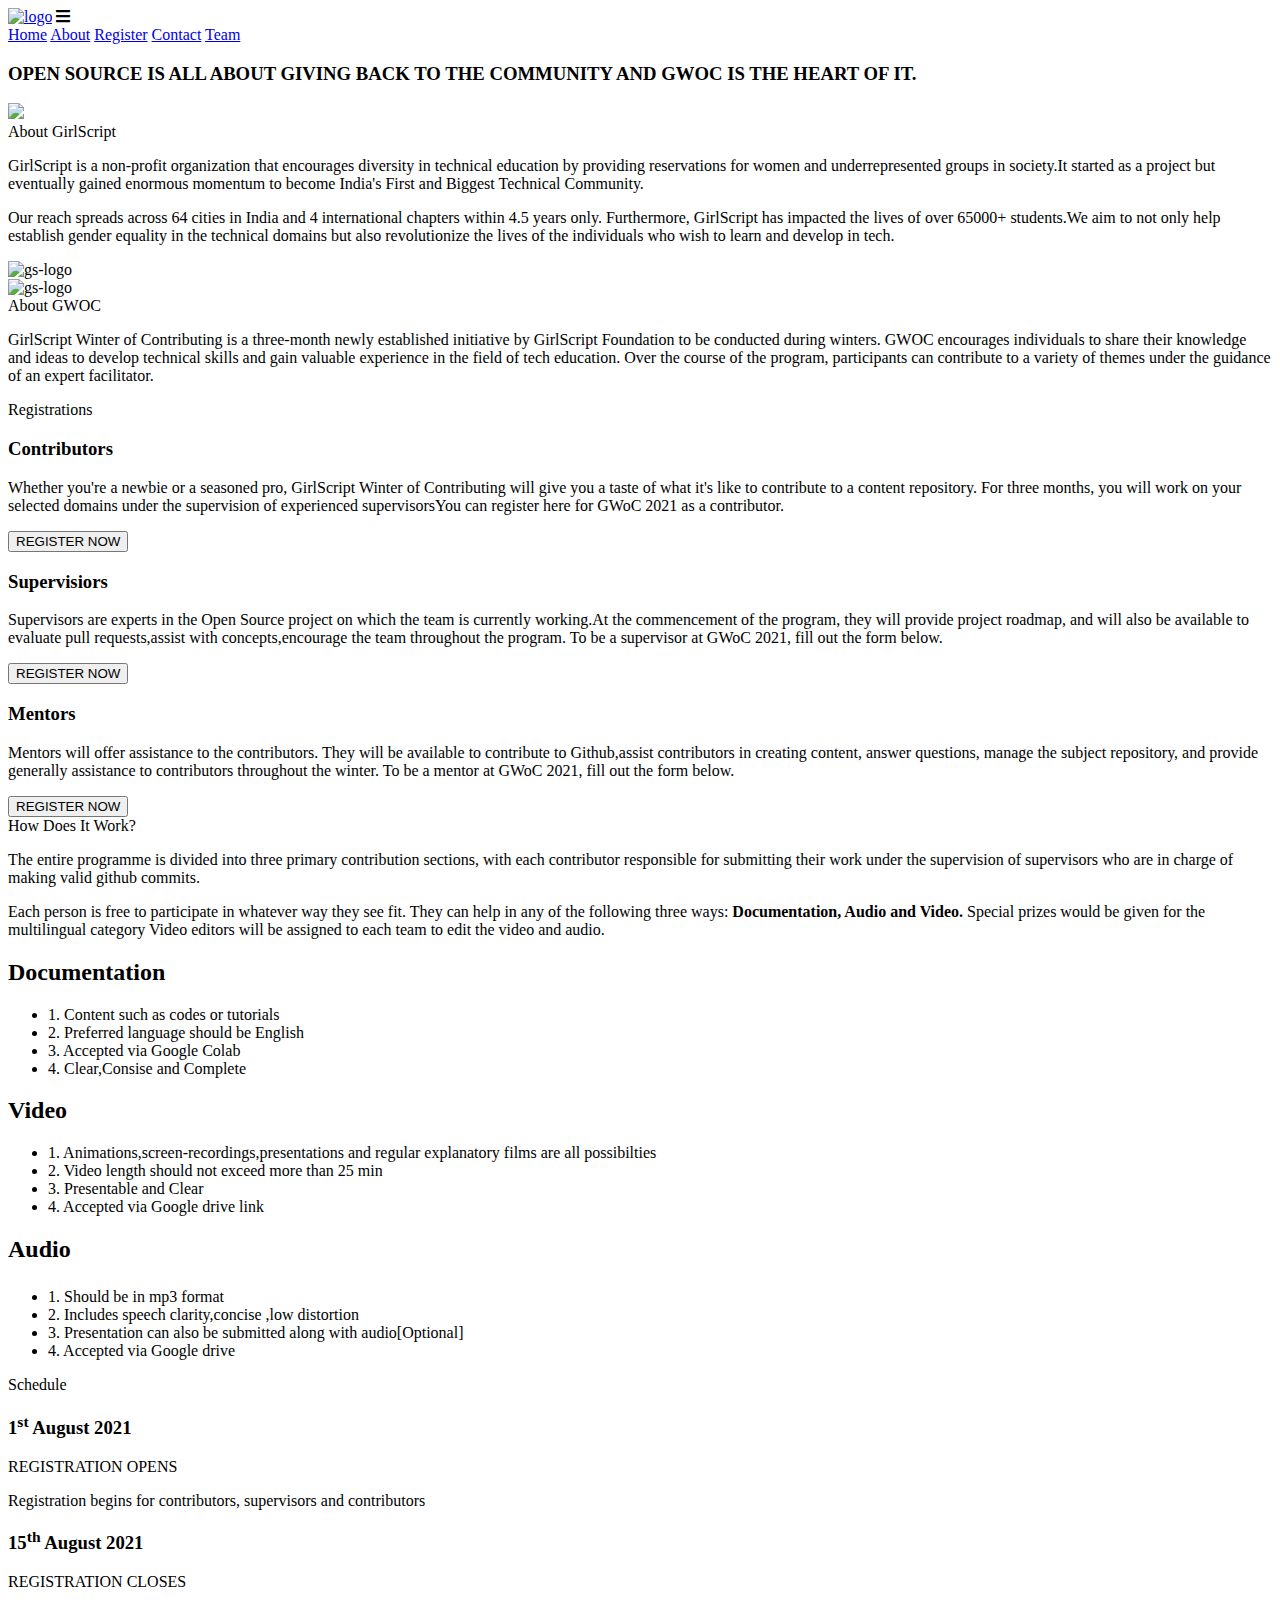
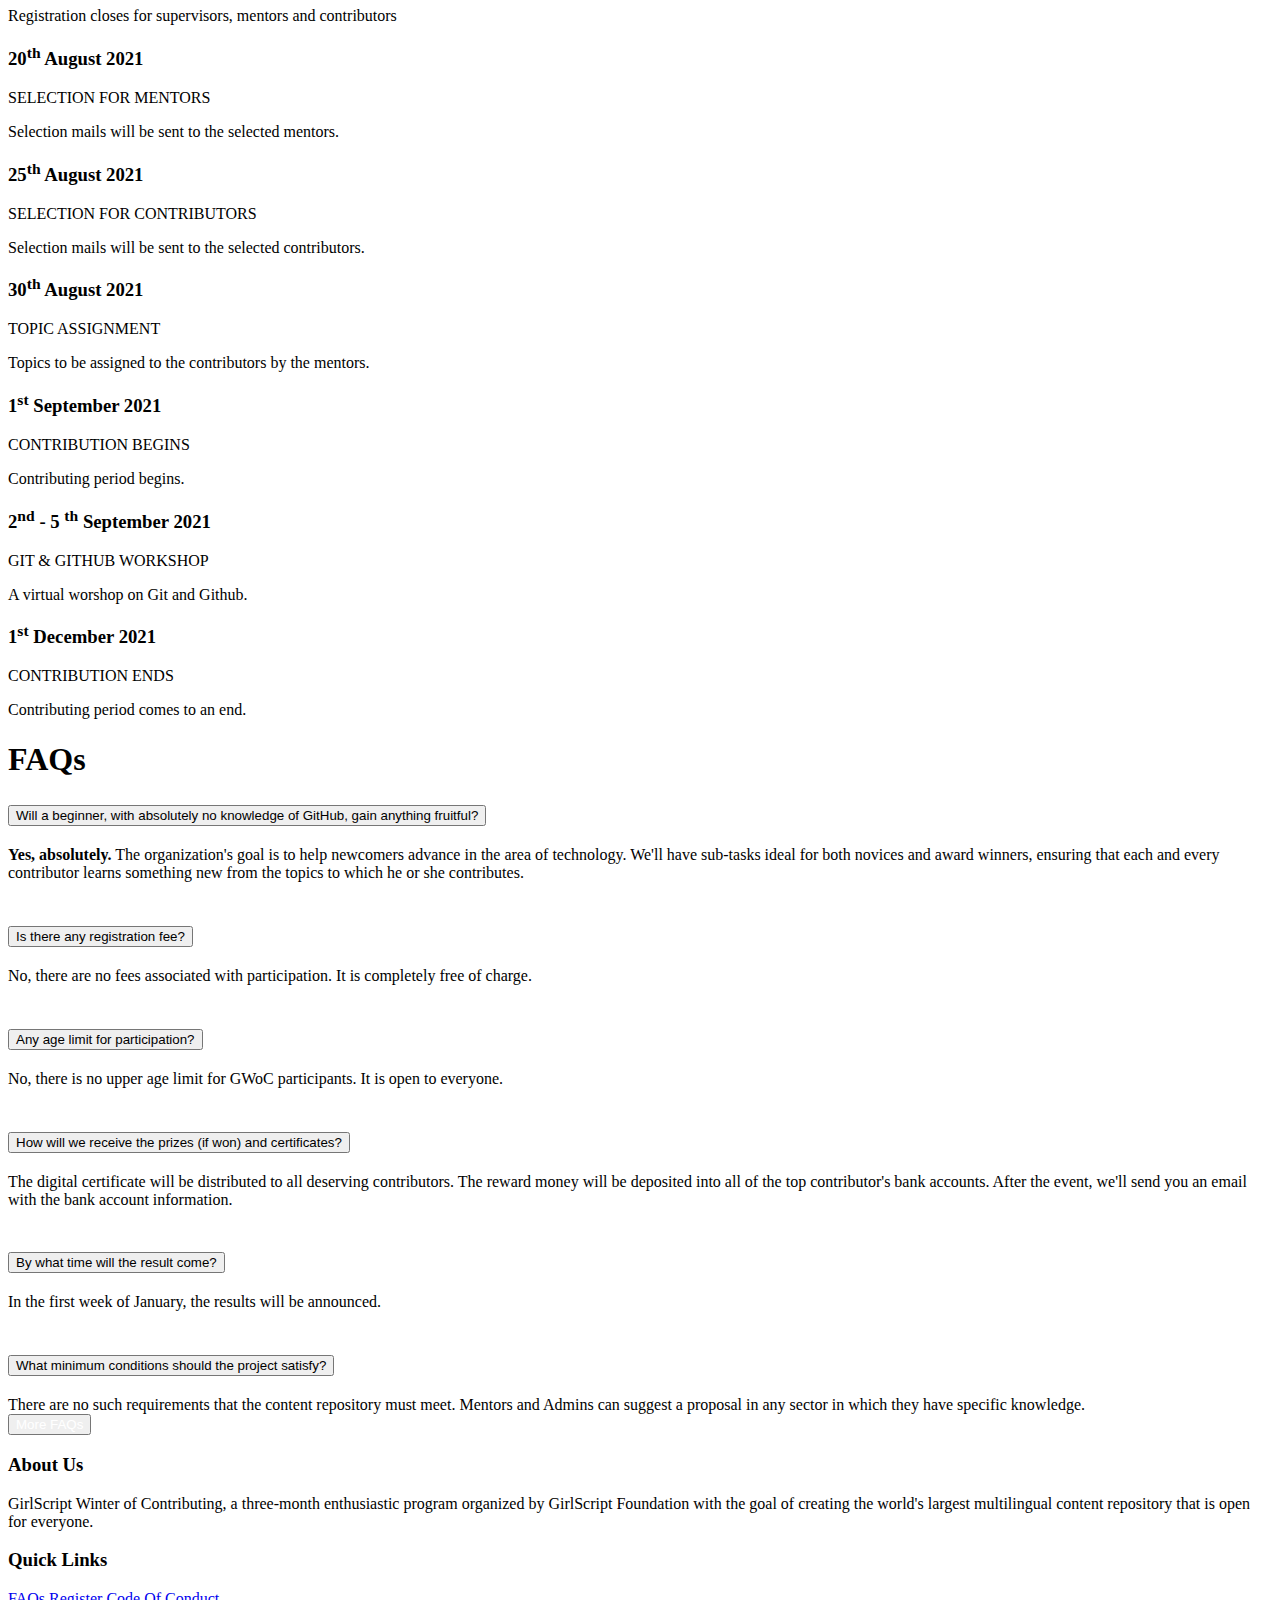
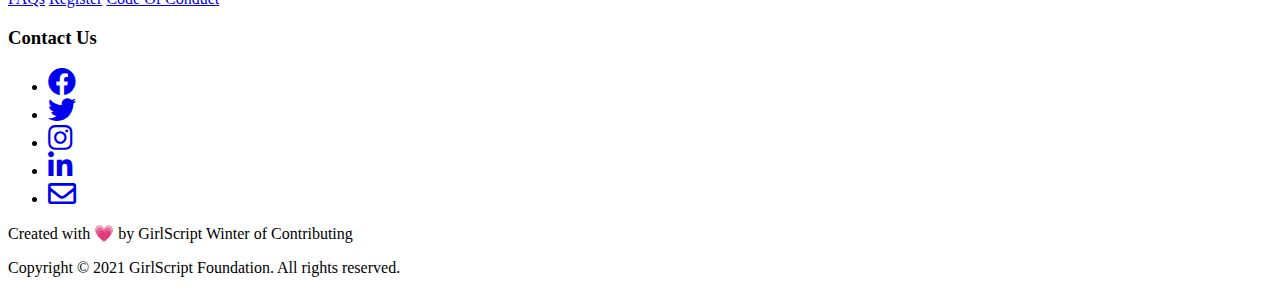
==== index.html @ e03fd128 "team page added" ====
<!DOCTYPE html>
<html lang="en">
  <head>
    <meta charset="UTF-8" />
    <meta http-equiv="X-UA-Compatible" content="IE=edge" />
    <meta name="viewport" content="width=device-width, initial-scale=1.0" />
    <link
      href="https://cdn.jsdelivr.net/npm/bootstrap@5.0.2/dist/css/bootstrap.min.css"
      rel="stylesheet"
      integrity="sha384-EVSTQN3/azprG1Anm3QDgpJLIm9Nao0Yz1ztcQTwFspd3yD65VohhpuuCOmLASjC"
      crossorigin="anonymous"
    />
    <link rel="stylesheet" href="./css/home.css" />
    <link
      rel="shortcut icon"
      href="./assets/gwoc_smallweb.png"
      type="image/x-icon"
    />
    <link
      rel="stylesheet"
      href="https://cdnjs.cloudflare.com/ajax/libs/font-awesome/5.15.3/css/all.min.css"
    />
    <title>GirlScript Winter of Contributing</title>
    <meta
      name="description"
      content="GirlScript Winter of Contributing is a
three-month programme run by the
GirlScript Foundation during the winters
with the purpose of empowering people to
share their knowledge and ideas in order
to improve technical abilities and gain
valuable experience in the field of tech
education. Throughout the programme,
participants contribute to a variety of
themes under the supervision of an
expert facilitator"
    />

    <!-- META -->
    <meta name="application-name" content="GirlScript Foundation India" />
    <meta name="author" content="GirlScript Winter of Contributing" />
    <meta
      name="msapplication-tooltip"
      content="GirlScript Winter of Contributing is a
three-month programme run by the
GirlScript Foundation during the winters
with the purpose of empowering people to
share their knowledge and ideas in order
to improve technical abilities and gain
valuable experience in the field of tech
education."
    />
    <meta
      name="apple-mobile-web-app-title"
      content="GirlScript Winter of Contributing"
    />
    <meta name="og:site_name" content="gwoc.tech" />
    <meta name="og:title" content="GirlScript Winter of Contributing" />
    <meta name="og:url" content="https://gwoc.girlscript.tech/" />
    <meta name="og:image" content="assets/gwoc_smallweb.png" />
  </head>

  <body>
    <div class="container">
      <!-- Header -->
      <header id="header">
        <a href="#" class="logo"
          ><img src="./assets/gwoc_logo_forweb.png" alt="logo" srcset=""
        /></a>
        <div id="menu" class="fas fa-bars"></div>
        <nav class="navbar">
          <a href="#">Home</a>
          <a href="#about">About</a>
          <a href="#register">Register</a>
          <a href="#contact">Contact</a>
          <a href="pages/team.html">Team</a>
        </nav>
      </header>

      <!-- Home -->
      <section class="home" style="background-image: url('./assets/2.png'); background-repeat: no-repeat; background-size: cover;">
        <div class="content">
          <h3>
           OPEN SOURCE IS ALL ABOUT GIVING BACK TO THE COMMUNITY AND
            GWOC IS THE HEART OF IT.
          </h3>
        </div>

        <div class="illustration">
          <!-- <img class="img-fluid w-80 d-none d-sm-block" src="./assets/gwoc_smallweb.png" alt="icon" /> -->
          <img src="./assets/home.png" />
        </div>
      </section>

      <!-- About GirlScript section -->
      <section id="about-gs" class="about">
        <div class="about-info">
          <div class="about-heading heading">
            About <span>Girl</span><span>Script</span>
          </div>
          <div class="about-content">
            <p>
              <span>GirlScript</span> is a non-profit organization that
              encourages diversity in technical education by providing
              reservations for women and underrepresented groups in society.It
              started as a project but eventually gained enormous momentum to
              become India's First and Biggest Technical Community.
            </p>
            <p>
              Our reach spreads across 64 cities in India and 4 international
              chapters within 4.5 years only. Furthermore, GirlScript has
              impacted the lives of over 65000+ students.We aim to not only help
              establish gender equality in the technical domains but also
              revolutionize the lives of the individuals who wish to learn and
              develop in tech.
            </p>
          </div>
        </div>
        <div class="logo">
          <img src="./assets/GsLogo_White (1).png" alt="gs-logo" />
        </div>
      </section>

      <!-- About GWOC section -->
      <a name="about">
        <section id="about-gwoc" class="about">
          <div class="gwoc-logo">
            <img src="./assets/about_gwoc.png" alt="gs-logo" />
          </div>
          <div class="about-info">
            <div class="about-heading heading">About <span>GWOC</span></div>
            <div class="about-content">
              <p>
                <span>GirlScript Winter of Contributing</span> is a
                <span>three-month</span> newly established initiative by
                <span>GirlScript Foundation</span> to be conducted during winters.
                GWOC encourages individuals
                to share their knowledge and ideas to
                develop technical skills and gain valuable
                experience in the field of tech education.
                Over the course of the program, participants
                can contribute to a variety of themes under
                the guidance of an expert facilitator.
              </p>
            </div>
          </div>
        </section>
      </a>

      <!-- Registration section -->
      <a name="register">
        <section id="registration">
          <div class="heading" id="registration-heading">Registrations</div>
          <div id="contributors" class="registration-box">
            <h3>Contributors</h3>
            <p>
              Whether you're a newbie or a seasoned pro, GirlScript Winter of
              Contributing will give you a taste of what it's like to contribute
              to a content repository. For three months, you will work on your
              selected domains under the supervision of experienced
              supervisors<span
                >You can register here for GWoC 2021 as a contributor.</span
              >
            </p>
            <button
              class="register-button"
              onclick=" window.open('https://docs.google.com/forms/d/18IwXHX0FwFM0XlEZjB_YuqjadBgxn6qmV_PqGg2xEY4/edit?usp=drivesdk', '_blank');"
            >
              REGISTER NOW
            </button>
          </div>
          <div id="supervisors" class="registration-box">
            <h3>Supervisiors</h3>
            <p>
              Supervisors are experts in the Open Source project on which the
              team is currently working.At the commencement of the program, they
              will provide project roadmap, and will also be available to
              evaluate pull requests,assist with concepts,encourage the team
              throughout the program.
              <span
                >To be a supervisor at GWoC 2021, fill out the form below.</span
              >
            </p>
            <button
              class="register-button"
              onclick=" window.open('https://docs.google.com/forms/d/1gEBbpy8OYGXpnNvzJYFZNiMgQZ8CS8PW-OUnsRAE3pQ/edit?usp=drivesdk', '_blank');"
            >
              REGISTER NOW
            </button>
          </div>
          <div id="project-managers" class="registration-box">
            <h3>Mentors</h3>
            <p>
              Mentors will offer assistance to the contributors. They will be
              available to contribute to Github,assist contributors in creating
              content, answer questions, manage the subject repository, and
              provide generally assistance to contributors throughout the
              winter.
              <span>To be a mentor at GWoC 2021, fill out the form below.</span>
            </p>
            <button
              class="register-button"
              onclick=" window.open('https://docs.google.com/forms/d/1PHhYcMQpD0wYUQuIUZZNSapqh01xJycUQimXWww7oFU/edit?usp=drivesdk', '_blank');"
            >
              REGISTER NOW
            </button>
          </div>
        </section>
      </a>
      <!-- Structure -->
      <section id="structure" class="about">
        <div class="about-info">
          <div class="about-heading heading">
            How Does It <span>Work?</span>
          </div>
          <div class="stru-content">
            <p>
              The entire programme is divided into three primary contribution
              sections, with each contributor responsible for submitting their
              work under the supervision of supervisors who are in charge of
              making valid github commits.
            </p>
            <p>
              Each person is free to participate in whatever way they see fit.
              They can help in any of the following three ways:
              <strong>Documentation, Audio and Video.</strong> Special prizes
              would be given for the multilingual category Video editors will be
              assigned to each team to edit the video and audio.
            </p>
          </div>
          <div class="structure-container">
            <div class="structure-card">
              <div class="structure-box">
                <div class="structure-content">
                  <h2 id="doc">Documentation</h2>
                  <ul>
                    <li>1. Content such as codes or tutorials</li>
                    <li>2. Preferred language should be English</li>
                    <li>3. Accepted via Google Colab</li>
                    <li>4. Clear,Consise and Complete</li>
                  </ul>
                </div>
              </div>
            </div>
            <div class="structure-card">
              <div class="structure-box">
                <div class="structure-content">
                  <h2>Video</h2>
                  <ul>
                    <li>
                      1. Animations,screen-recordings,presentations and regular
                      explanatory films are all possibilties
                    </li>
                    <li>2. Video length should not exceed more than 25 min</li>
                    <li>3. Presentable and Clear</li>
                    <li>4. Accepted via Google drive link</li>
                  </ul>
                </div>
              </div>
            </div>
            <div class="structure-card">
              <div class="structure-box">
                <div class="structure-content">
                  <h2 style="padding-bottom: 4.8px">Audio</h2>
                  <ul>
                    <li>1. Should be in mp3 format</li>
                    <li>2. Includes speech clarity,concise ,low distortion</li>
                    <li>
                      3. Presentation can also be submitted along with
                      audio[Optional]
                    </li>
                    <li>4. Accepted via Google drive</li>
                  </ul>
                </div>
              </div>
            </div>
          </div>
        </div>
      </section>
      <!-- SCHEDULE TIMELINE -->
      <section id="timeline">
        <div id="timeline-heading">Schedule</div>
        <div id="timeline-container" id="event1">
          <div class="event-container left">
            <div class="container-dates">
              <h3>1<sup>st</sup> August 2021</h3>
              <p>REGISTRATION OPENS</p>
            </div>
            <div class="container-content">
              <p>
                Registration begins for contributors, supervisors and
                contributors
              </p>
            </div>
          </div>

          <div class="event-container right" id="event2">
            <div class="container-dates">
              <h3>15<sup>th</sup> August 2021</h3>
              <p>REGISTRATION CLOSES</p>
            </div>
            <div class="container-content">
              <p>
                Registration closes for supervisors, mentors and contributors
              </p>
            </div>
          </div>

          <div class="event-container left" id="event3">
            <div class="container-dates">
              <h3>20<sup>th</sup> August 2021</h3>
              <p>SELECTION FOR MENTORS</p>
            </div>
            <div class="container-content">
              <p>Selection mails will be sent to the selected mentors.</p>
            </div>
          </div>

          <div class="event-container right" id="event4">
            <div class="container-dates">
              <h3>25<sup>th</sup> August 2021</h3>
              <p>SELECTION FOR CONTRIBUTORS</p>
            </div>
            <div class="container-content">
              <p>Selection mails will be sent to the selected contributors.</p>
            </div>
          </div>

          <div class="event-container left" id="event5">
            <div class="container-dates">
              <h3>30<sup>th</sup> August 2021</h3>
              <p>TOPIC ASSIGNMENT</p>
            </div>
            <div class="container-content">
              <p>Topics to be assigned to the contributors by the mentors.</p>
            </div>
          </div>

          <div class="event-container right" id="event6">
            <div class="container-dates">
              <h3>1<sup>st</sup> September 2021</h3>
              <p>CONTRIBUTION BEGINS</p>
            </div>
            <div class="container-content">
              <p>Contributing period begins.</p>
            </div>
          </div>

          <div class="event-container left" id="event7">
            <div class="container-dates">
              <h3>2<sup>nd</sup> - 5 <sup>th</sup> September 2021</h3>
              <p>GIT & GITHUB WORKSHOP</p>
            </div>
            <div class="container-content">
              <p>A virtual worshop on Git and Github.</p>
            </div>
          </div>

          <div class="event-container right" id="event8">
            <div class="container-dates">
              <h3>1<sup>st</sup> December 2021</h3>
              <p>CONTRIBUTION ENDS</p>
            </div>
            <div class="container-content">
              <p>Contributing period comes to an end.</p>
            </div>
          </div>
        </div>
      </section>

      <!-- FAQ -->

      <section id="questions" class="p-8">
        <div class="container faq" >
          <h1
            id="timeline-heading"
          >
            FAQs
          </h1>
          <div class="accordion accordion-flush" id="accordionFlushExample">
            <!-- 1 -->
            <div class="accordion-item">
              <h2 class="accordion-header" id="flush-headingOne">
                <button
                  class="accordion-button collapsed fs-3"
                  type="button"
                  data-bs-toggle="collapse"
                  data-bs-target="#flush-collapseOne"
                  aria-expanded="false"
                  aria-controls="flush-collapseOne"
                >
                  Will a beginner, with absolutely no knowledge of GitHub, gain
                  anything fruitful?
                </button>
              </h2>
              <div
                id="flush-collapseOne"
                class="accordion-collapse collapse fs-4"
                aria-labelledby="flush-headingOne"
                data-bs-parent="#questions"
              >
                <div class="accordion-body">
                  <strong>Yes, absolutely.</strong> The organization's goal is
                  to help newcomers advance in the area of technology. We'll
                  have sub-tasks ideal for both novices and award winners,
                  ensuring that each and every contributor learns something new
                  from the topics to which he or she contributes.
                </div>
              </div>
            </div>
            <br>
            <!-- 2 -->
            <div class="accordion-item">
              <h2 class="accordion-header" id="flush-headingTwo">
                <button
                  class="accordion-button collapsed fs-3"
                  type="button"
                  data-bs-toggle="collapse"
                  data-bs-target="#flush-collapseTwo"
                  aria-expanded="false"
                  aria-controls="flush-collapseTwo"
                >
                  Is there any registration fee?
                </button>
              </h2>
              <div
                id="flush-collapseTwo"
                class="accordion-collapse collapse fs-4"
                aria-labelledby="flush-headingTwo"
                data-bs-parent="#questions"
              >
                <div class="accordion-body">
                  No, there are no fees associated with participation. It is
                  completely free of charge.
                </div>
              </div>
            </div>
            <br>
            <!-- 3 -->
            <div class="accordion-item">
              <h2 class="accordion-header" id="flush-headingThree">
                <button
                  class="accordion-button collapsed fs-3"
                  type="button"
                  data-bs-toggle="collapse"
                  data-bs-target="#flush-collapseThree"
                  aria-expanded="false"
                  aria-controls="flush-collapseThree"
                >
                  Any age limit for participation?
                </button>
              </h2>
              <div
                id="flush-collapseThree"
                class="accordion-collapse collapse fs-4"
                aria-labelledby="flush-headingThree"
                data-bs-parent="#questions"
              >
                <div class="accordion-body">
                  No, there is no upper age limit for GWoC participants. It is
                  open to everyone.
                </div>
              </div>
            </div>
            <br>
            <!-- 4 -->
            <div class="accordion-item">
              <h2 class="accordion-header" id="flush-headingFour">
                <button
                  class="accordion-button collapsed fs-3"
                  type="button"
                  data-bs-toggle="collapse"
                  data-bs-target="#flush-collapseFour"
                  aria-expanded="false"
                  aria-controls="flush-collapseFour"
                >
                  How will we receive the prizes (if won) and certificates?
                </button>
              </h2>
              <div
                id="flush-collapseFour"
                class="accordion-collapse collapse fs-4"
                aria-labelledby="flush-headingFour"
                data-bs-parent="#questions"
              >
                <div class="accordion-body">
                  The digital certificate will be distributed to all deserving
                  contributors. The reward money will be deposited into all of
                  the top contributor's bank accounts. After the event, we'll
                  send you an email with the bank account information.
                </div>
              </div>
            </div>
            <br>
            <!-- 5 -->
            <div class="accordion-item">
              <h2 class="accordion-header" id="flush-headingFive">
                <button
                  class="accordion-button collapsed fs-3"
                  type="button"
                  data-bs-toggle="collapse"
                  data-bs-target="#flush-collapseFive"
                  aria-expanded="false"
                  aria-controls="flush-collapseFive"
                >
                  By what time will the result come?
                </button>
              </h2>
              <div
                id="flush-collapseFive"
                class="accordion-collapse collapse fs-4"
                aria-labelledby="flush-headingFive"
                data-bs-parent="#questions"
              >
                <div class="accordion-body">
                  In the first week of January, the results will be announced.
                </div>
              </div>
            </div>
            <br>
            <!-- 6 -->
            <div class="accordion-item">
              <h2 class="accordion-header" id="flush-headingSix">
                <button
                  class="accordion-button collapsed fs-3"
                  type="button"
                  data-bs-toggle="collapse"
                  data-bs-target="#flush-collapseSix"
                  aria-expanded="false"
                  aria-controls="flush-collapseSix"
                >
                  What minimum conditions should the project satisfy?
                </button>
              </h2>
              <div
                id="flush-collapseSix"
                class="accordion-collapse collapse fs-4"
                aria-labelledby="flush-headingSix"
                data-bs-parent="#questions"
              >
                <div class="accordion-body">
                  There are no such requirements that the content repository
                  must meet. Mentors and Admins can suggest a proposal in any
                  sector in which they have specific knowledge.
                </div>
              </div>
            </div>
          </div>
        </div>
        <button class="faq-button">
          <a href="pages/faq.html" style="text-decoration: none; color: white"
            >More FAQs</a
          >
        </button>
      </section>

      <!-- Footer section -->

      <section id="contact" class="footer">
        <!-- <div class="footerkalogo">
          <a href="#" class="logo"
            ><img src="./assets/gwoc_logo_forweb.png" alt="logo"
          /></a>
        </div> -->
        <div class="box-container">
          <div class="box">
            <h3>About Us</h3>
            <p>
              GirlScript Winter of Contributing, a three-month enthusiastic program organized by GirlScript Foundation with the goal 
              of creating the world's largest multilingual content repository that is open for everyone.
            </p>
          </div>

          <div class="box">
            <h3>Quick Links</h3>
            <a href="#questions">FAQs</a>
            <a href="#register">Register</a>
            <a href="pages/codeofconduct.html" 
              >Code Of Conduct</a
            >
          </div>

          <div class="social1">
            <h3 class="contact">Contact Us</h3>
            <ul class="social-media1">
              <li class="sm1">
                <a
                  href="https://www.facebook.com/girlscriptwinterofcontributing"
                  target="_blank"
                  title="Facebook"
                  ><i class="fab fa-facebook" style="font-size: 28px"></i
                ></a>
              </li>
              <li class="sm1">
                <a
                  href="https://twitter.com/girlscriptwoc"
                  target="_blank"
                  title="Twitter"
                  ><i class="fab fa-twitter" style="font-size: 28px"></i
                ></a>
              </li>
              <li class="sm1">
                <a
                  href="https://www.instagram.com/girlscriptwinterofcontributing/"
                  target="_blank"
                  title="Instagram"
                  ><i class="fab fa-instagram" style="font-size: 28px"></i
                ></a>
              </li>
              <li class="sm1">
                <a
                  href="https://www.linkedin.com/company/girlscript-winter-of-contributing/"
                  target="_blank"
                  title="Linkedin"
                  ><i class="fab fa-linkedin-in" style="font-size: 28px"></i
                ></a>
              </li>
              <li class="sm1">
                <a
                  href="mailto:gwoc@girlscript.tech"
                  target="_blank"
                  title="Mail"
                  ><i class="far fa-envelope" style="font-size: 28px"></i
                ></a>
              </li>
            </ul>
          </div>
        </div>
        <div class="credit">
          Created with 💗 by <span>GirlScript Winter of Contributing</span>
        </div>
        <p class="credit-end">
          Copyright © 2021 GirlScript Foundation. All rights reserved.
        </p>
      </section>
    </div>
    <script
      src="https://cdn.jsdelivr.net/npm/bootstrap@5.0.2/dist/js/bootstrap.bundle.min.js"
      integrity="sha384-MrcW6ZMFYlzcLA8Nl+NtUVF0sA7MsXsP1UyJoMp4YLEuNSfAP+JcXn/tWtIaxVXM"
      crossorigin="anonymous"
    ></script>
    <script src="./js/home.js"></script>
  </body>
</html>
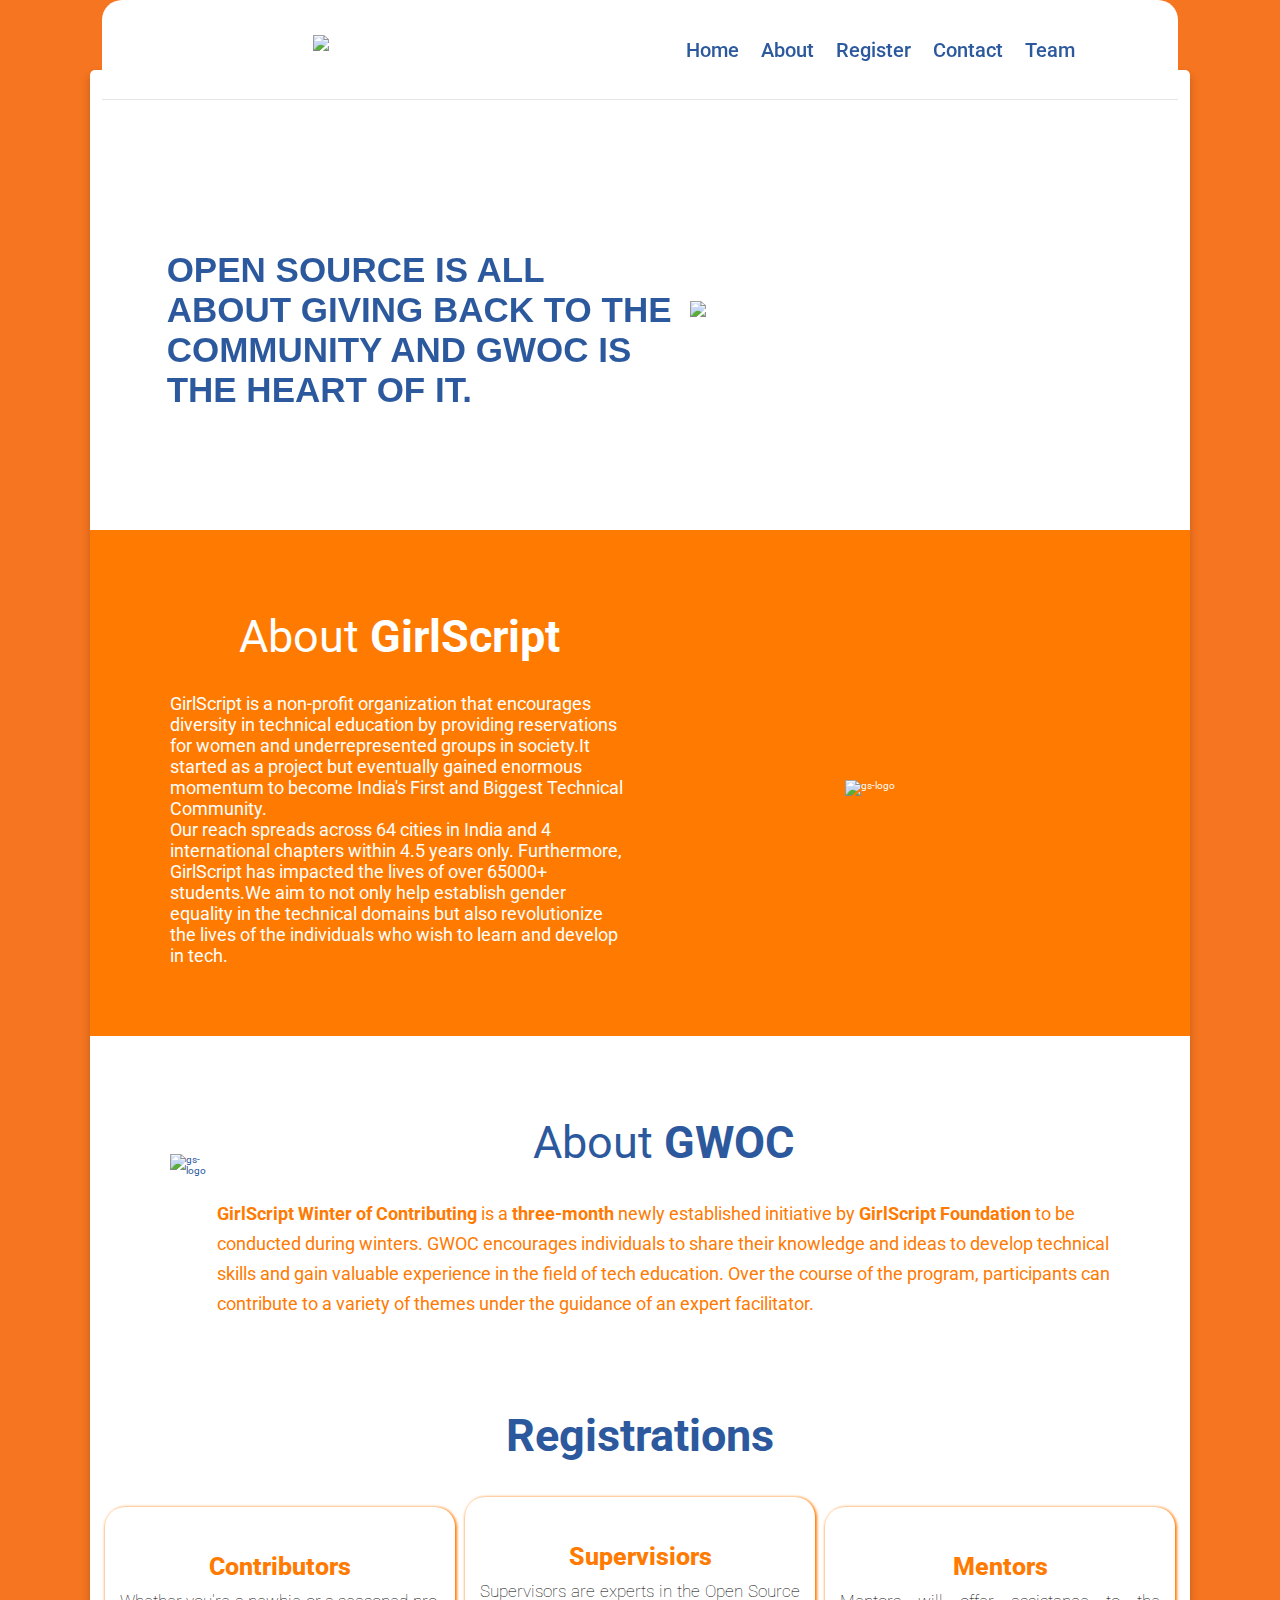
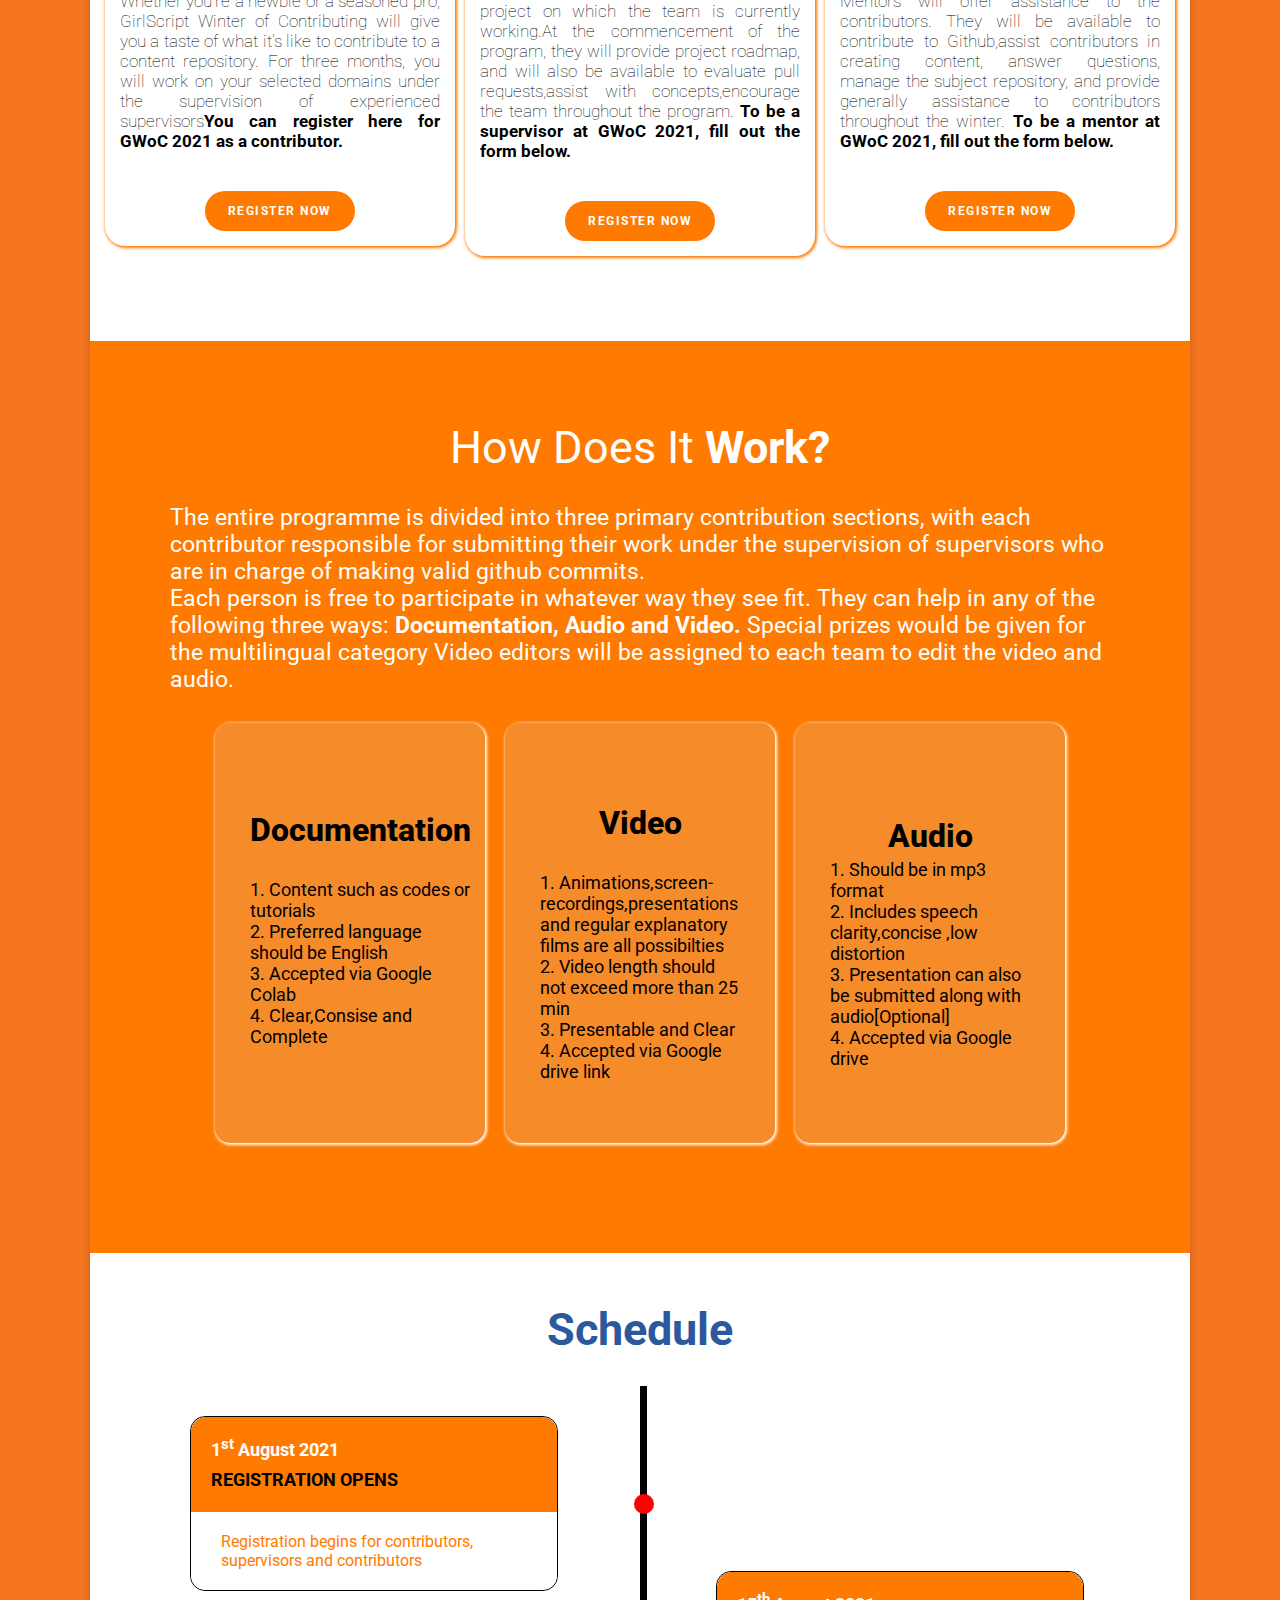
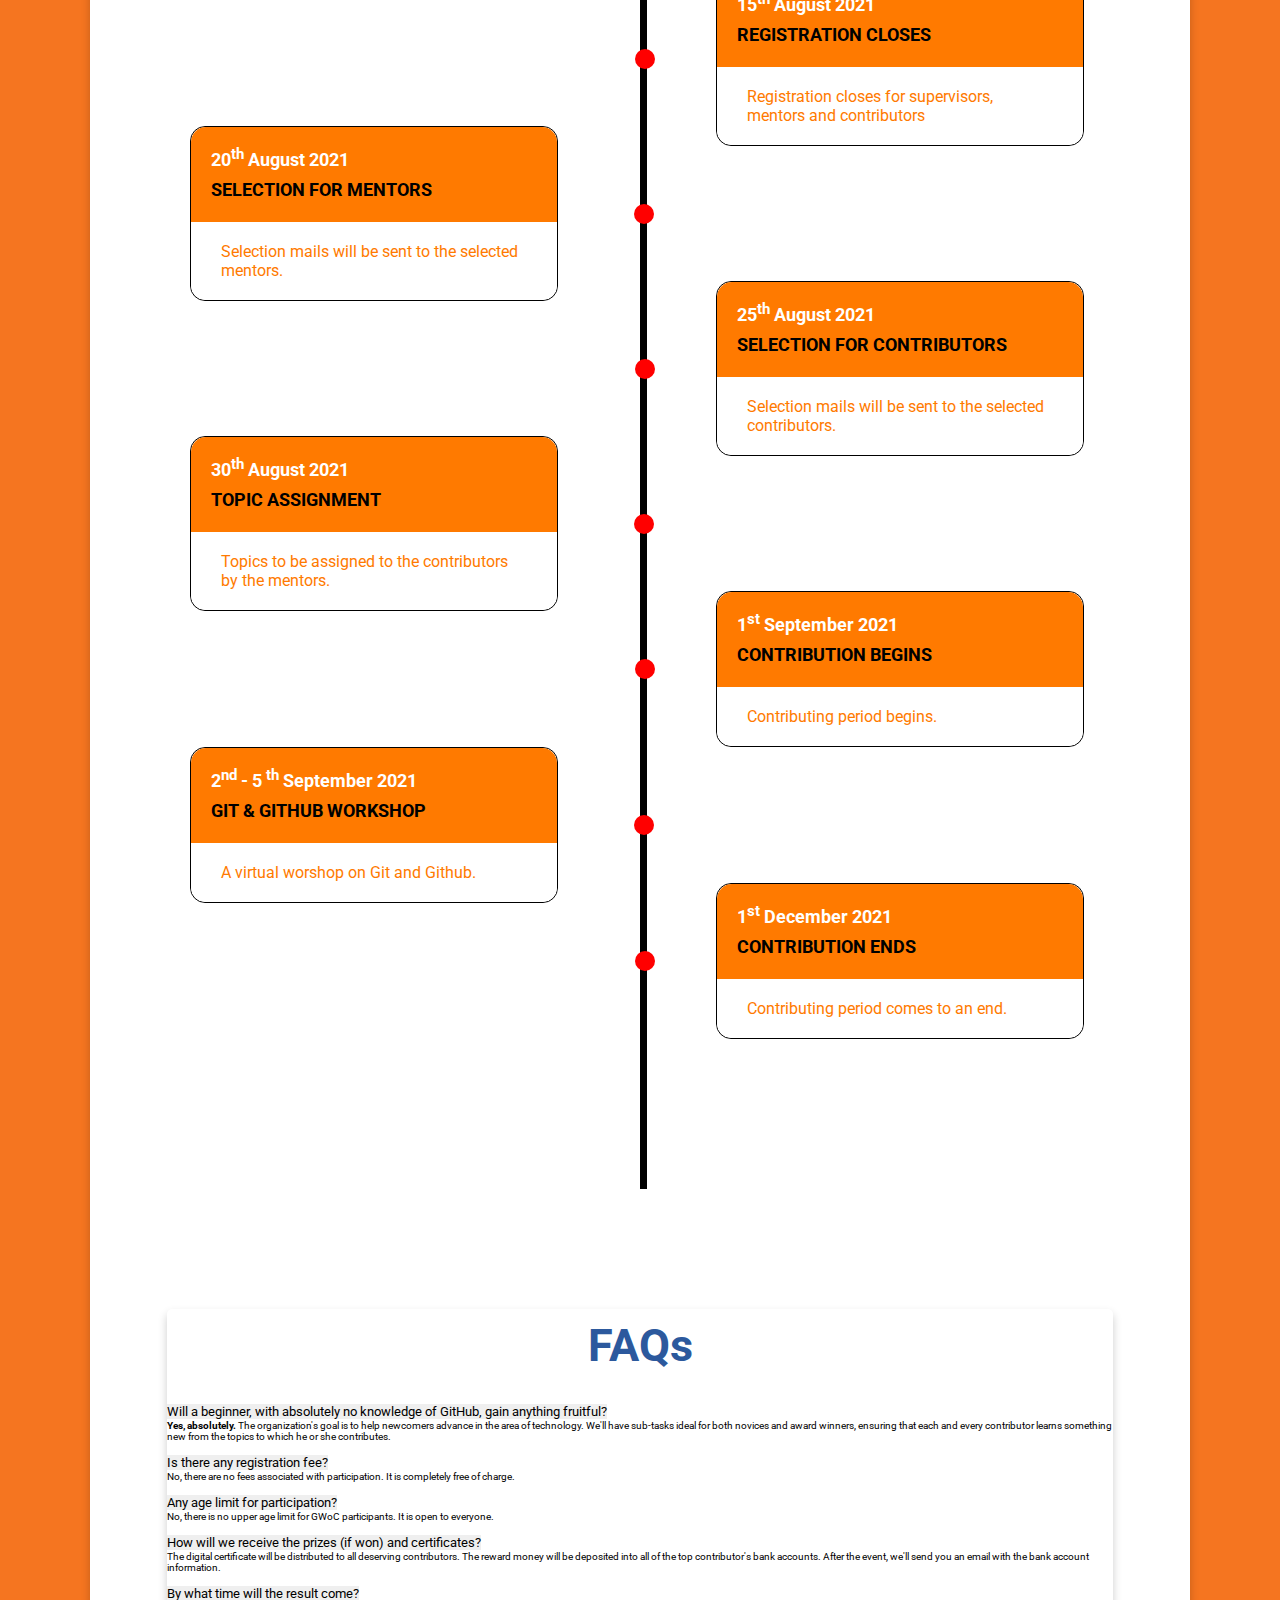
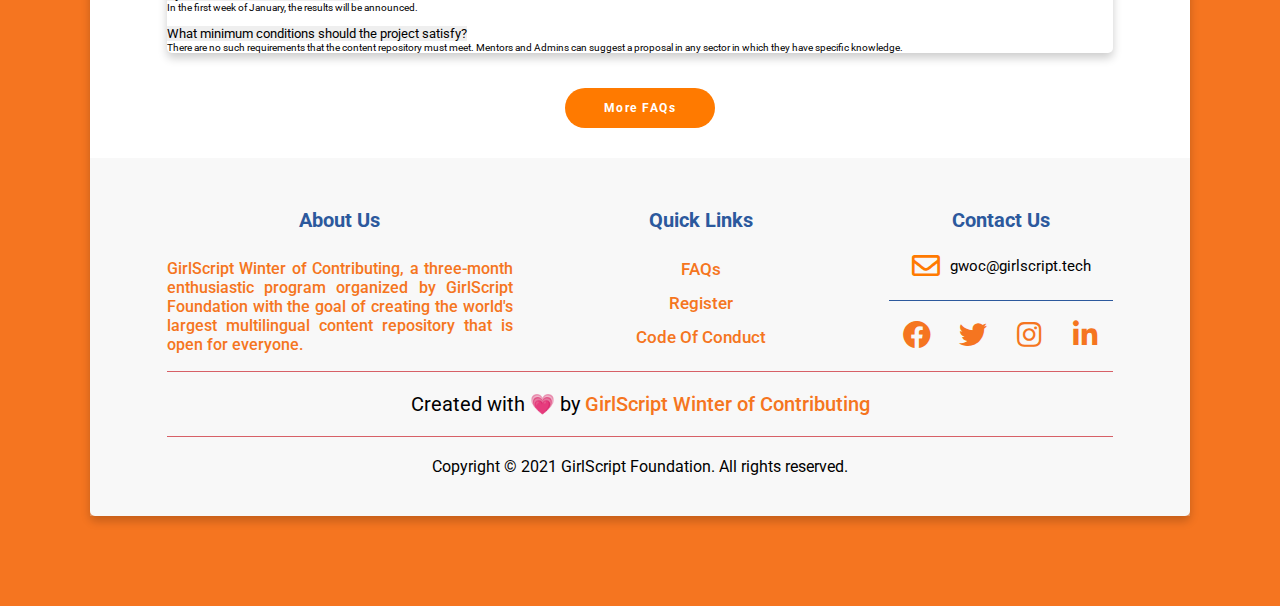
==== commit 8fd9725a: "Merge pull request #39 from aanchalrakheja/aanchal-update" ====
--- a/index.html
+++ b/index.html
@@ -70,7 +70,7 @@
         <div id="menu" class="fas fa-bars"></div>
         <nav class="navbar">
           <a href="#">Home</a>
-          <a href="#about">About</a>
+          <a href="./pages/about.html">About</a>
           <a href="#register">Register</a>
           <a href="#contact">Contact</a>
           <a href="pages/team.html">Team</a>
@@ -582,6 +582,17 @@
 
           <div class="social1">
             <h3 class="contact">Contact Us</h3>
+            
+            <div class="email">
+              <a
+                  href="mailto:gwoc@girlscript.tech"
+                  target="_blank"
+                  title="Mail"
+                  ><i class="far fa-envelope" style="font-size: 28px"></i
+                ></a>
+                <p>gwoc@girlscript.tech</p>
+            </div>
+            
             <ul class="social-media1">
               <li class="sm1">
                 <a
@@ -615,14 +626,14 @@
                   ><i class="fab fa-linkedin-in" style="font-size: 28px"></i
                 ></a>
               </li>
-              <li class="sm1">
+              <!-- <li class="sm1">
                 <a
                   href="mailto:gwoc@girlscript.tech"
                   target="_blank"
                   title="Mail"
                   ><i class="far fa-envelope" style="font-size: 28px"></i
                 ></a>
-              </li>
+              </li> -->
             </ul>
           </div>
         </div>
--- a/css/home.css
+++ b/css/home.css
@@ -0,0 +1,933 @@
+@import url("https://fonts.googleapis.com/css2?family=Roboto:wght@300;400;500&display=swap");
+:root {
+  background-color: #f57520;
+  scroll-behavior: smooth;
+
+  /* --gradient: linear-gradient(315deg,#647dee,#7f53ac) */
+  /* background-color: #045de9;
+background-image: linear-gradient(315deg, #045de9 0%, #09c6f9 74%); */
+}
+
+* {
+  font-family: "Roboto", sans-serif;
+  margin: 0;
+  padding: 0;
+  box-sizing: border-box;
+  outline: none;
+  border: none;
+  text-decoration: none;
+  transition: all 0.2s ease-out;
+  --orange-color: #ff7a00;
+  --white-color: #ffffff;
+}
+html {
+  font-size: 62.5%;
+  overflow-x: hidden;
+}
+html::-webkit-scrollbar {
+  width: 1rem;
+}
+html::-webkit-scrollbar-track {
+  background: #606060ff;
+}
+html::-webkit-scrollbar-thumb {
+  background: #fff;
+  border-radius: 5rem;
+}
+body {
+  background: var(--gradient);
+  padding: 2rem 7%;
+  padding-bottom: 9rem;
+}
+.container {
+  background-color: #fff;
+  border-radius: 0.5rem;
+  box-shadow: 0 0.5rem 1rem rgba(0, 0, 0, 0.2);
+}
+/* .btn {
+  display: inline-block;
+  margin-top: 2rem;
+  padding: 0.8rem 3rem;
+  border-radius: 0.5rem;
+  background: #045de9;
+  color: #fff;
+  cursor: pointer;
+  font-size: 1.7rem;
+  font-weight: 500;
+}
+.btn:hover {
+  background: #4056a1;
+} */
+section {
+  padding: 3rem 7%;
+}
+header {
+  display: flex;
+  justify-content: space-between;
+  align-items: center;
+  width: 84%;
+  position: fixed;
+  top: 0rem;
+  left: 8%;
+  background-color: white;
+  padding: 1rem 8%;
+  border-radius: 20px 20px 0px 0px;
+  border-bottom: 0.1rem solid rgba(0, 0, 0, 0.1);
+  z-index: 1000;
+  height: 100px;
+}
+
+@media screen and (max-width: 412px) {
+  #header {
+    top: 0rem;
+  }
+  #about-gs,
+  #about-gwoc {
+    padding: 10px;
+  }
+}
+
+header .logo {
+  font-size: 2.5rem;
+  font-weight: bold;
+  background: var(--gradient);
+  /* -webkit-background-clip: text; */
+  -webkit-text-fill-color: transparent;
+}
+header .logo img {
+  max-width: 30rem;
+}
+
+header .navbar a {
+  margin-left: 2rem;
+  font-size: 2rem;
+  font-weight: 500;
+  color: #2C599D;
+  text-decoration: none;
+}
+header .navbar a:hover {
+  color: var(--cherry-tomoto);
+}
+#menu {
+  font-size: 2.5rem;
+  padding: 0.5rem 1rem;
+  border-radius: 0.3rem;
+  border: 0.1rem solid rgba(0, 0, 0, 0.2);
+  cursor: pointer;
+  display: none;
+}
+.home {
+  display: flex;
+  gap: 1.5rem;
+  align-items: center;
+  margin-top: 50px;
+  margin-bottom: 50px;
+  /* background:url("../assets/bg.png");
+  background-size:cover;
+  background-position: center;
+  background-repeat: no-repeat; */
+}
+.home .content {
+  flex: 1 1 60%;
+  font-weight: lighter;
+  display: flex;
+  justify-content: center;
+  align-items: center;
+  padding-top: 15rem;
+  font-weight: bolder;
+}
+.home .content h3 {
+  font-weight: bolder;
+}
+.home .illustration {
+  flex: 1 1 50%;
+}
+.home .illustration > img {
+  max-width: 90%;
+  padding-top: 11rem;
+}
+.home .content h3 {
+  /* color: #4056A1; */
+  color: transparent;
+  background: #2C599D;
+  -webkit-background-clip: text;
+  -webkit-text-fill-color: transparent;
+  font-size: 3.5rem;
+  font-family: "Franklin Gothic Medium", "Arial Narrow", Arial, sans-serif;
+}
+
+.footer {
+  background-color: rgba(232, 232, 232, 0.3);
+}
+.footer .email{
+  display:flex;
+  justify-content: center;
+  align-items:center;
+}
+.email p{
+  font-size:1.5rem;
+  margin:0px;
+}
+.email a{
+  color:#ff7a00;
+  margin-right:10px;
+}
+.footer ul {
+  padding-top:20px;
+}
+.footer ul {
+  border-top:0.5px solid #2C599D;
+}
+
+/* h1::before {
+  content: " ";
+  position: absolute;
+  bottom: 15px;
+  width: 180px;
+  height: 10px;
+  transform: skew(-28deg) translateX(-10%);
+  background: #ec8f95;
+  z-index: 20;
+} */
+.projects {
+  display: flex;
+  flex-wrap: wrap;
+  gap: 1.5rem;
+}
+.projects .box {
+  flex: 1 1 40rem;
+  border-radius: 0.5rem;
+  border: 0.1rem solid rgba(0, 0, 0, 0.1);
+  padding: 1rem;
+}
+.projects .box img {
+  height: 20rem;
+  width: 100%;
+}
+.projects .box h3 {
+  color: #4056a1;
+  font-size: 2rem;
+  padding: 1rem 6rem;
+}
+.projects .box .btn {
+  margin-left: 6rem;
+  padding: 1rem 6rem;
+}
+
+/* footer */
+
+/* .footer-logo {
+  width: 30rem;
+  font-size: 2.5rem;
+  font-weight: bold;
+  background: var(--gradient);
+  -webkit-background-clip: text;
+  -webkit-text-fill-color: transparent;
+}
+.footerkalogo {
+  flex-direction: column;
+  width: 400px;
+  align-items: flex-end;
+  margin: auto;
+} */
+
+/* responsiveness */
+.footer .box-container {
+  display: flex;
+  flex-wrap: wrap;
+  gap: 1.5rem;
+}
+.footer .box-container .box {
+  flex: 1 1 20rem;
+  text-align: center;
+}
+.footer .box-container .box h3 {
+  font-size: 2rem;
+  color: #2C599D;
+  padding: 2rem 0;
+}
+.footer .box-container .box p {
+  font-size: 1.6rem;
+  color: #f57520;
+  font-weight: 500;
+  padding: 0.7rem 0;
+  text-transform: none;
+  text-align: justify;
+}
+.footer .box-container .box p i {
+  padding-right: 0.5rem;
+  color: #f57520;
+}
+.footer .box-container .box a {
+  display: block;
+  font-size: 1.7rem;
+  font-weight: 500;
+  color: #f57520;
+  padding: 0.7rem 0;
+  text-decoration: none;
+}
+.footer .box-container .box a:hover {
+  color: #753a88;
+}
+.footer .credit {
+  font-size: 2rem;
+  margin-top: 1rem;
+  padding: 1rem;
+  padding-top: 2rem;
+  text-align: center;
+  border-top: 0.1rem solid #d76067;
+}
+
+.contact {
+  font-size: 2rem;
+  color: #2C599D;
+  padding: 2rem 0;
+  text-align: center;
+}
+
+ul[class="social-media1"] {
+  margin: 0;
+  list-style: none;
+  display: flex;
+  align-items: center;
+  flex-wrap: wrap;
+  flex-basis: 100%;
+  position: relative;
+  margin-top: 2rem;
+}
+
+li[class="sm1"] a {
+  margin: 0px 10px;
+  position: relative;
+  z-index: 100;
+  border-radius: 50%;
+  width: 36px;
+  height: 39px;
+  line-height: 36px;
+  font-size: 16px;
+  display: block;
+  text-align: center;
+  color: #f57520;
+}
+
+li[class="sm1"] a:hover {
+  color: #2C599D;
+}
+/* Footer Social Media links finishes. */
+
+/* For responsive floating social media links */
+@media only screen and (max-width: 765px) {
+  .social1 {
+    flex-direction: column;
+    align-items: center;
+    margin: auto;
+  }
+  .social {
+    display: none;
+    visibility: hidden;
+  }
+}
+
+.footer .credit-end {
+  font-size: medium;
+  margin-top: 1rem;
+  padding: 1rem;
+  padding-top: 2rem;
+  text-align: center;
+  border-top: 0.1rem solid #d76067;
+}
+.footer .credit span {
+  color: #f57520;
+  font-weight: 500;
+}
+
+@media (max-width: 1252px) {
+  html {
+    font-size: 55%;
+  }
+  body {
+    padding: 0rem 1.5rem 1.5rem 1.5rem;
+  }
+  header {
+    padding: 2rem;
+    width: 86%;
+    left: 7%;
+  }
+}
+@media screen and (max-width: 1100px) {
+  .home {
+    flex-wrap: wrap;
+    padding-top: 80px;
+  }
+  header {
+    width: 97.4%;
+    left: 1.5rem;
+    top: 1rem;
+  }
+}
+@media (max-width: 778px) {
+  #menu {
+    display: initial;
+  }
+  header .navbar {
+    position: absolute;
+    font-size: 1rem;
+    top: 100%;
+    left: 0;
+    right: 0;
+    background: #fff;
+    border-top: 0.1rem solid rgba(0, 0, 0, 0.2);
+    border-bottom: 0.1rem solid rgba(0, 0, 0, 0.2);
+    clip-path: polygon(0 0, 100% 0, 100% 0, 0 0);
+    display: flex;
+    justify-content: center;
+    align-items: center;
+    flex-direction: column;
+  }
+  header .navbar.active {
+    clip-path: polygon(0 0, 100% 0, 100% 100%, 0 100%);
+  }
+  header .navbar a {
+    width: 80%;
+    font-size: 2.5rem;
+    display: block;
+    margin: 2rem 0;
+    text-align: center;
+  }
+}
+@media (max-width: 991px) {
+  html {
+    font-size: 50%;
+  }
+  header {
+    width: 94.2%;
+    /* left:15.8rem; */
+  }
+}
+
+/* Styling the about-gs and about-gwoc section */
+.about {
+  display: flex;
+  justify-content: center;
+  align-items: center;
+  padding: 80px;
+  position: relative;
+  top: 30px;
+}
+#about-gs {
+  background-color: var(--orange-color);
+  color: var(--white-color);
+  position: relative;
+  top: 4rem;
+}
+#about-gwoc {
+  background-color: var(--white-color);
+  color: var(--orange-color);
+  color: #2C599D;
+}
+.about-info {
+  display: flex;
+  justify-content: center;
+  flex-direction: column;
+  width: 100%;
+}
+#about-gwoc .about-content {
+  @media screen and (max-width: 1409px) {
+    .structure-content h2 {
+      font-size: 2.3rem;
+    }
+    .structure-content ul {
+      font-size: 1.5rem;
+    }
+    .structure-card .structure-box {
+      flex-direction: column;
+      margin: 20px 10px;
+    }
+    .structure-card {
+      position: relative;
+      width: 280px;
+      height: 280px;
+      box-shadow: 1px 1px 3px 1px var(--white-color);
+      border-radius: 15px;
+      margin: 10px;
+      background-color: #fff;
+      color: #ff4e00;
+      overflow: hidden;
+      transition: 0.5s;
+    }
+  }
+  color: var(--orange-color);
+}
+#about-gwoc .about-content span {
+  font-weight: bolder;
+}
+#about-gs .logo {
+  width: 100%;
+}
+.about .heading {
+  text-align: center;
+  font-size: 4.5rem;
+  margin: 0px auto 30px auto;
+}
+.about-heading span {
+  font-weight: bolder;
+}
+.about-content {
+  font-size: 1.8rem;
+}
+#about-gwoc .about-content {
+  line-height: 30px;
+}
+.logo {
+  text-align: center;
+  margin: auto 10px;
+  width: 30%;
+}
+.logo img {
+  max-width: 90%;
+  max-height: 90%;
+}
+#about-gwoc .gwoc-logo > img {
+  max-width: 80%;
+  max-height: 100%;
+  position: relative;
+  bottom: 53px;
+}
+
+/* styling registration section */
+#registration {
+  display: flex;
+  justify-content: space-evenly;
+  align-items: center;
+  flex-wrap: wrap;
+  padding: 10px;
+  margin-bottom: 40px;
+}
+#registration-heading {
+  text-align: center;
+  font-size: 4.5rem;
+  width: 100%;
+  color: #2C599D;
+  font-weight: bold;
+  padding: 10px;
+  margin: 20px 0px;
+}
+#registration .registration-box {
+  width: 350px;
+  height: 400px;
+  max-height: fit-content;
+  display: flex;
+  justify-content: center;
+  align-items: center;
+  flex-direction: column;
+  margin: 5px;
+  text-align: justify;
+  border-radius: 20px;
+  box-shadow: 1px 1px 3px 1px var(--orange-color);
+  padding: 15px 10px;
+}
+#registration .registration-box h3 {
+  color: var(--orange-color);
+  font-size: 2.5rem;
+  margin: 5px;
+  margin-top: 10px;
+  padding-top: 20px;
+  font-weight: 800;
+}
+#registration .registration-box p {
+  font-size: 1.7rem;
+  font-weight: lighter;
+  margin: 5px;
+  margin-bottom: 40px;
+  color: black;
+}
+
+#registration .registration-box p span {
+  font-weight: bold;
+}
+
+#registration .registration-box .register-button {
+  width: 150px;
+  height: 40px;
+  background-color: var(--orange-color);
+  border: none;
+  color: var(--white-color);
+  font-weight: bold;
+  padding: 10px;
+  border-radius: 20px 0px 20px 0px;
+  border-radius: 20px;
+  letter-spacing: 1.5px;
+  font-size: 1.2em;
+  transition: ease-out 0.5s;
+}
+#registration .registration-box .register-button:hover {
+  box-shadow: inset 200px 0px 0px 0px #2C599D;
+}
+
+.faq {
+  position: relative;
+  margin-bottom: 3.5rem;
+}
+
+.faq-button {
+  padding-top: 25px;
+  margin: 0 auto;
+  display: block;
+  width: 150px;
+  height: 40px;
+  background-color: var(--orange-color);
+  border: none;
+  color: var(--white-color);
+  font-weight: bold;
+  padding: 10px;
+  border-radius: 20px 0px 20px 0px;
+  border-radius: 20px;
+  letter-spacing: 1.5px;
+  font-size: 1.2em;
+  transition: ease-out 0.5s;
+}
+
+.faq-button:hover {
+  box-shadow: inset 200px 0px 0px 0px #2C599D;
+}
+
+@media screen and (max-width: 750px) {
+  .about {
+    flex-wrap: wrap;
+  }
+  .about-info {
+    width: 100%;
+    padding: 10px;
+  }
+  .about .heading {
+    text-align: left;
+  }
+  .logo {
+    width: 50%;
+    margin: auto 0px;
+  }
+  #about-gs {
+    flex-direction: column-reverse;
+    padding: 50px 5px;
+  }
+  #about-gs .logo {
+    width: 100%;
+    margin-bottom: 20px;
+  }
+}
+
+@media screen and (max-width: 400px) {
+  .heading {
+    font-size: 3.3rem;
+  }
+  .about {
+    padding: 30px 10px;
+  }
+  #about-gwoc .gwoc-logo {
+    display: none;
+  }
+  .about-info {
+    padding: 10px;
+  }
+  #registration .registration-box {
+    margin: 20px 10px;
+  }
+  #registration .register-button {
+    margin-bottom: 10px;
+    font-size: 2rem;
+  }
+  #registration .registration-box p {
+    font-size: 1.8rem;
+  }
+  #registration .registration-box h3 {
+    font-size: 2.8rem;
+  }
+  header {
+    width: 93.3%;
+    left: 1.5rem;
+    top: 0px;
+  }
+}
+
+/* STYLING THE SCHEDULE TIMELINE */
+#timeline {
+  padding: 50px;
+  font-size: 100%;
+  background: url("../assets/schedule.png");
+  background-size: cover;
+  background-position: center;
+  background-repeat: no-repeat;
+}
+#timeline-heading {
+  text-align: center;
+  font-size: 4.5rem;
+  width: 100%;
+  color: #2C599D;
+  font-weight: bold;
+  padding: 10px;
+  margin: 20px 0px;
+}
+#timeline-container {
+  position: relative;
+  /* max-width:1200px; */
+  margin: 20px auto;
+  padding: 30px 30px 30px 50px;
+}
+#timeline-container::after {
+  content: "";
+  position: absolute;
+  width: 7px;
+  background-color: black;
+  top: 0px;
+  bottom: 0px;
+  left: 50%;
+}
+.event-container {
+  padding: 0px;
+  position: relative;
+  width: 40%;
+  border: 1px solid black;
+  display: flex;
+  justify-content: center;
+  flex-direction: column;
+  border-radius: 15px;
+}
+.container-dates {
+  padding: 15px 20px;
+  line-height: 25px;
+  background-color: #ff7a00;
+  color: white;
+  border-radius: 15px 15px 0px 0px;
+}
+.container-dates h3 {
+  font-size: 1.8em;
+}
+.container-dates p {
+  font-size: 1.8em;
+  padding: 5px 0px;
+  font-weight: bolder;
+  color: black;
+}
+.container-content {
+  color: #ff7a00;
+  padding: 20px 30px;
+  font-size: 1.6em;
+  background-color: white;
+  border-radius: 0px 0px 15px 15px;
+}
+/* .event-container:hover .container-content {
+  display: block;
+} */
+/* .event-container:hover .container-dates {
+  border-radius: 15px 15px 0px 0px;
+} */
+.event-container::after {
+  content: "";
+  background-color: red;
+  width: 20px;
+  height: 20px;
+  border-radius: 50%;
+  position: absolute;
+  z-index: 1;
+}
+
+.left::after {
+  right: -26.5%;
+}
+.right::after {
+  right: 117%;
+}
+.right {
+  left: 55%;
+  margin-left: 20px;
+}
+#event2 {
+  bottom: 20px;
+}
+#event3 {
+  bottom: 40px;
+}
+#event4 {
+  bottom: 60px;
+}
+#event5 {
+  bottom: 80px;
+}
+#event6 {
+  bottom: 100px;
+}
+#event7 {
+  bottom: 100px;
+}
+#event8 {
+  bottom: 120px;
+}
+
+@media screen and (max-width: 800px) {
+  #timeline-container::after {
+    left: 0%;
+  }
+  .event-container {
+    width: 100%;
+  }
+  .left {
+    margin-top: 10px;
+    margin-bottom: 30px;
+    margin-left: 0px;
+    margin-left: 30px;
+  }
+  .right {
+    left: 0%;
+    margin-top: 10px;
+    margin-bottom: 30px;
+    margin-left: 0px;
+    margin-left: 30px;
+  }
+  .left::after,
+  .right::after {
+    left: -87px;
+  }
+  #event1,
+  #event2,
+  #event3,
+  #event4,
+  #event5,
+  #event6,
+  #event7,
+  #event8 {
+    bottom: 0px;
+  }
+}
+@media screen and (max-width: 400px) {
+  .left::after,
+  .right::after {
+    left: -38px;
+  }
+  #timeline {
+    padding: 10px;
+  }
+  #timeline-container {
+    padding: 30px 30px 30px 0px;
+  }
+  .container-dates p {
+    font-size: 1.4em;
+  }
+}
+
+/* styling structure */
+#structure {
+  background-color: var(--orange-color);
+  color: var(--white-color);
+}
+.structure-container {
+  position: relative;
+  width: 100%;
+  padding: 20px;
+  display: flex;
+  justify-content: center;
+  align-items: center;
+  flex-wrap: wrap;
+}
+.structure-card {
+  position: relative;
+  width: 270px;
+  height: 420px;
+  box-shadow: 1px 1px 3px 1px var(--white-color);
+  border-radius: 15px;
+  margin: 10px;
+  /* background-color: #fff; */
+  background-color: rgba(211, 211, 211, 0.2);
+  color: #ff4e00;
+  color: black;
+  overflow: hidden;
+  transition: 0.5s;
+}
+.structure-card .structure-box {
+  position: absolute;
+  top: 10px;
+  left: 20px;
+  right: 20px;
+  bottom: 20px;
+  border-radius: 15px;
+  display: flex;
+  justify-content: space-evenly;
+  align-items: center;
+  transition: 0.5s;
+  cursor: pointer;
+}
+.structure-card:hover .structure-box {
+  background: linear-gradient(45deg, #ec9f05e5, hsla(18, 100%, 50%, 0.733));
+}
+.structure-content {
+  /* position: absolute; */
+  bottom: 5px;
+  padding: 20px;
+  padding: 15px;
+  font-size: 18px;
+}
+.structure-content h2 {
+  color: var(--orange-color);
+  color: black;
+  font-weight: 800;
+  font-size: 1.8em;
+  transition: 0.5s;
+  text-align: center;
+  padding: 30px 0;
+}
+#doc {
+  padding-top: 1px;
+}
+.stru-content {
+  font-size: 2.3em;
+}
+.stru-content span {
+  color: #2C599D;
+}
+.structure-card:hover .structure-box .structure-content h2 {
+  color: #fff;
+}
+.structure-card:hover .structure-box .structure-content ul {
+  color: #fff;
+}
+ul {
+  list-style-type: none;
+}
+@media screen and (max-width: 1200px) {
+  .structure-content h2 {
+    font-size: 2rem;
+    color: black;
+  }
+  .structure-content ul {
+    font-size: 1.5rem;
+  }
+  .structure-card .structure-box {
+    flex-direction: column;
+    margin: 20px 10px;
+  }
+  .structure-card {
+    position: relative;
+    width: 280px;
+    height: 280px;
+    box-shadow: 1px 1px 3px 1px var(--white-color);
+    border-radius: 15px;
+    margin: 10px;
+    color: black;
+    overflow: hidden;
+    transition: 0.5s;
+  }
+}
+@media screen and (max-width: 400px) {
+  .structure-content h2 {
+    font-size: 1rem;
+  }
+  .structure-card .structure-box {
+    flex-direction: column;
+    margin: 5px 5px;
+  }
+  .structure-content h2 {
+    font-size: 1.3em;
+    transition: 0.5s;
+    text-align: center;
+    padding: 10px 0;
+  }
+}
